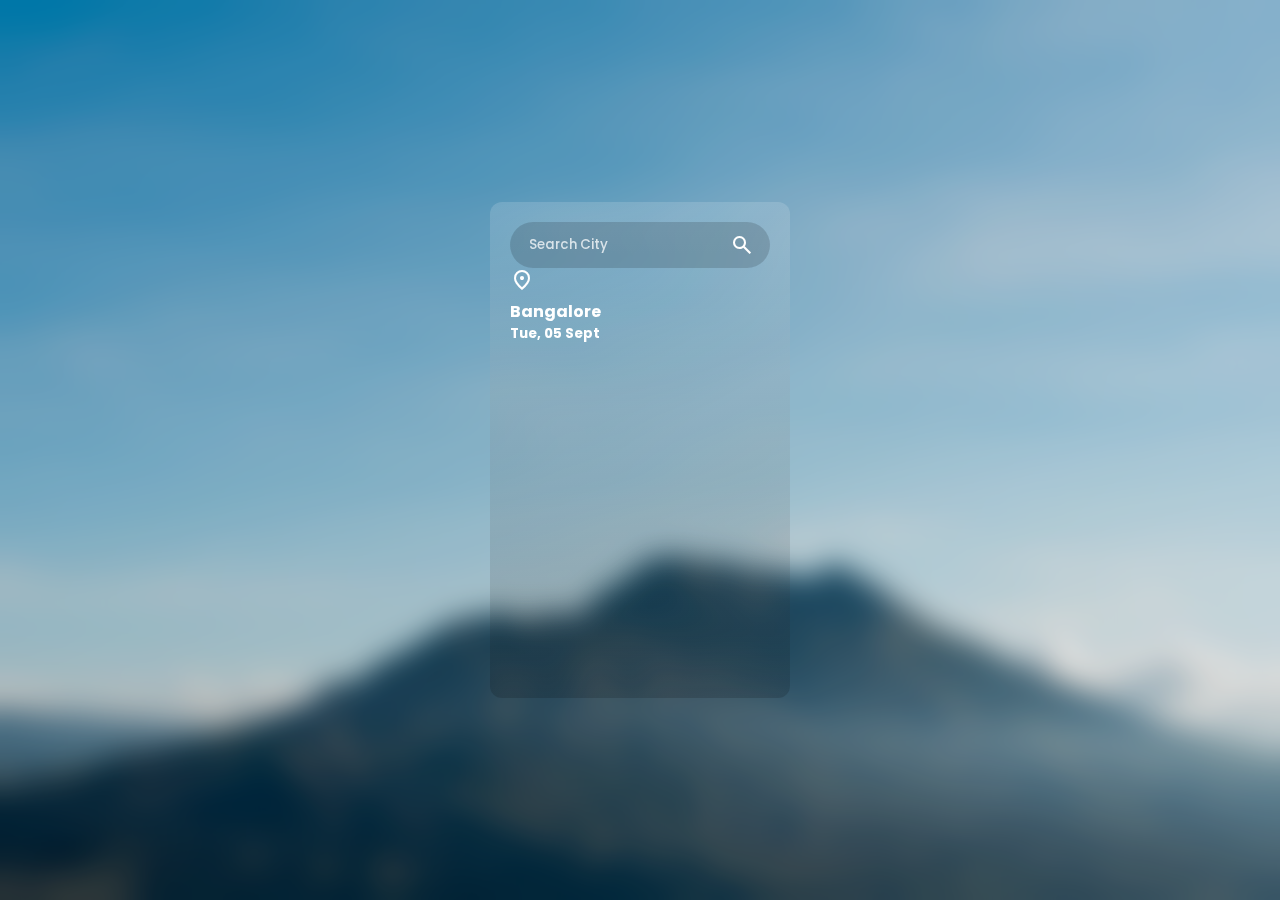
==== weather_app/index.html @ ac8e8164 "Add search box and styles" ====
<!DOCTYPE html>
<html lang="en">
  <head>
    <meta charset="UTF-8" />
    <meta name="viewport" content="width=device-width, initial-scale=1.0" />
    <title>Weather App</title>
    <link rel="stylesheet" href="styles.css" />
    <link
      rel="stylesheet"
      href="https://fonts.googleapis.com/css2?family=Material+Symbols+Outlined:opsz,wght,FILL,GRAD@24,400,0,0"
    />
  </head>
  <body>
    <main class="main-container">
      <header class="input-container">
        <input type="text" class="city-input" placeholder="Search City" />
        <button class="search-btn">
          <span class="material-symbols-outlined"> search </span>
        </button>
      </header>

      <section class="weather-info">
        <div class="location-date-container">
          <div class="location">
            <span class="material-symbols-outlined"> location_on </span>
            <h4 class="country-text">Bangalore</h4>
          </div>
          <h5 class="current-date-txt">Tue, 05 Sept</h5>
        </div>
      </section>
    </main>
  </body>
</html>
---- weather_app/styles.css ----
@import url("https://fonts.googleapis.com/css2?family=Poppins:ital,wght@0,100;0,200;0,300;0,400;0,500;0,600;0,700;0,800;0,900;1,100;1,200;1,300;1,400;1,500;1,600;1,700;1,800;1,900&display=swap");

* {
  margin: 0;
  padding: 0;
  box-sizing: border-box;
  font-family: "Poppins", sans-serif;
  color: white;
}

body {
  background: url("assets/bg.jpg");
  width: 100%;
  height: 100vh;
  background-size: cover;
  background-position: center;
  display: flex;
  align-items: center;
  justify-content: center;
}
body::before {
  content: "";
  position: absolute;
  width: 100%;
  height: 100dvh;
  background: rgb(0, 0, 0, 0.1);
  backdrop-filter: blur(15px);
}

.main-container {
  width: 300px;
  height: 496px;
  z-index: 1;
  background: linear-gradient(
    to top,
    rgb(0, 0, 0, 0.15),
    rgb(255, 255, 255, 0.15)
  );
  border-radius: 12px;
  backdrop-filter: 100px;
  padding: 20px;
}

/* INPUT CONTAINER */
.input-container {
  position: relative;
}

.city-input {
  width: 100%;
  padding: 10px 16px;
  border-radius: 99px;
  border: 3px solid transparent;
  background: rgb(0, 0, 0, 0.15);
  outline: none;
  font-weight: 500;
  transition: 0.25s border;
  padding-right: 45px;
}
.city-input:focus {
  border: 3px solid rgb(0, 0, 0, 0.15);
}
.city-input::placeholder {
  color: rgb(255, 255, 255, 0.75);
}

.search-btn {
  position: absolute;
  right: 16px;
  top: 50%;
  transform: translateY(-50%);
  background: none;
  display: flex;
  border: none;
  cursor: pointer;
}
/* END INPUT CONTAINER */
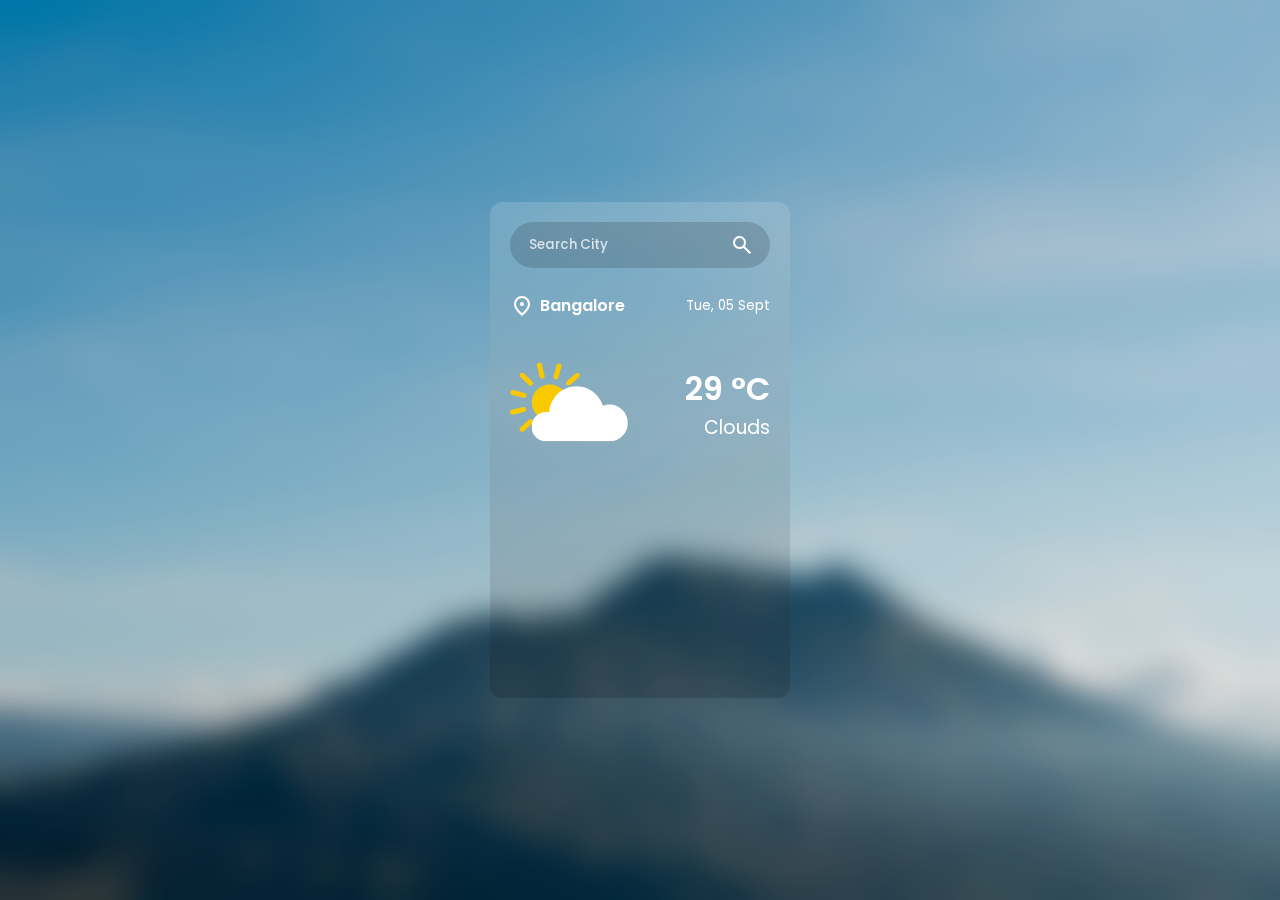
==== commit 6b87752f: "Add weather summary section" ====
--- a/weather_app/index.html
+++ b/weather_app/index.html
@@ -25,7 +25,15 @@
             <span class="material-symbols-outlined"> location_on </span>
             <h4 class="country-text">Bangalore</h4>
           </div>
-          <h5 class="current-date-txt">Tue, 05 Sept</h5>
+          <h5 class="current-date-txt regular-txt">Tue, 05 Sept</h5>
+        </div>
+
+        <div class="weather-summary-container">
+            <img src="assets/weather/clouds.svg" class="weather-summary-img">
+            <div class="weather-summary-info">
+                <h1 class="temp-txt">29 °C</h1>
+                <h3 class="condition-txt regular-txt">Clouds</h3>
+            </div>
         </div>
       </section>
     </main>
--- a/weather_app/styles.css
+++ b/weather_app/styles.css
@@ -6,6 +6,7 @@
   box-sizing: border-box;
   font-family: "Poppins", sans-serif;
   color: white;
+  font-weight: 600;
 }
 
 body {
@@ -27,6 +28,12 @@
   backdrop-filter: blur(15px);
 }
 
+/* UTILITIES */
+.regular-txt {
+  font-weight: 400;
+}
+/* END UTITLITIES */
+
 .main-container {
   width: 300px;
   height: 496px;
@@ -44,6 +51,7 @@
 /* INPUT CONTAINER */
 .input-container {
   position: relative;
+  margin-bottom: 25px;
 }
 
 .city-input {
@@ -75,3 +83,36 @@
   cursor: pointer;
 }
 /* END INPUT CONTAINER */
+
+/* SECTION: WEATHER INFO */
+.weather-info {
+  display: flex;
+  flex-direction: column;
+  gap: 25px;
+}
+
+.location-date-container {
+  display: flex;
+  justify-content: space-between;
+  align-items: center;
+}
+
+.location {
+  display: flex;
+  align-items: center;
+  gap: 6px;
+}
+
+.weather-summary-container {
+  display: flex;
+  justify-content: space-between;
+  align-items: center;
+}
+.weather-summary-img {
+  width: 120px;
+  height: 120px;
+}
+.weather-summary-info {
+  text-align: end;
+}
+/* END SECTION: WEATHER INFO */
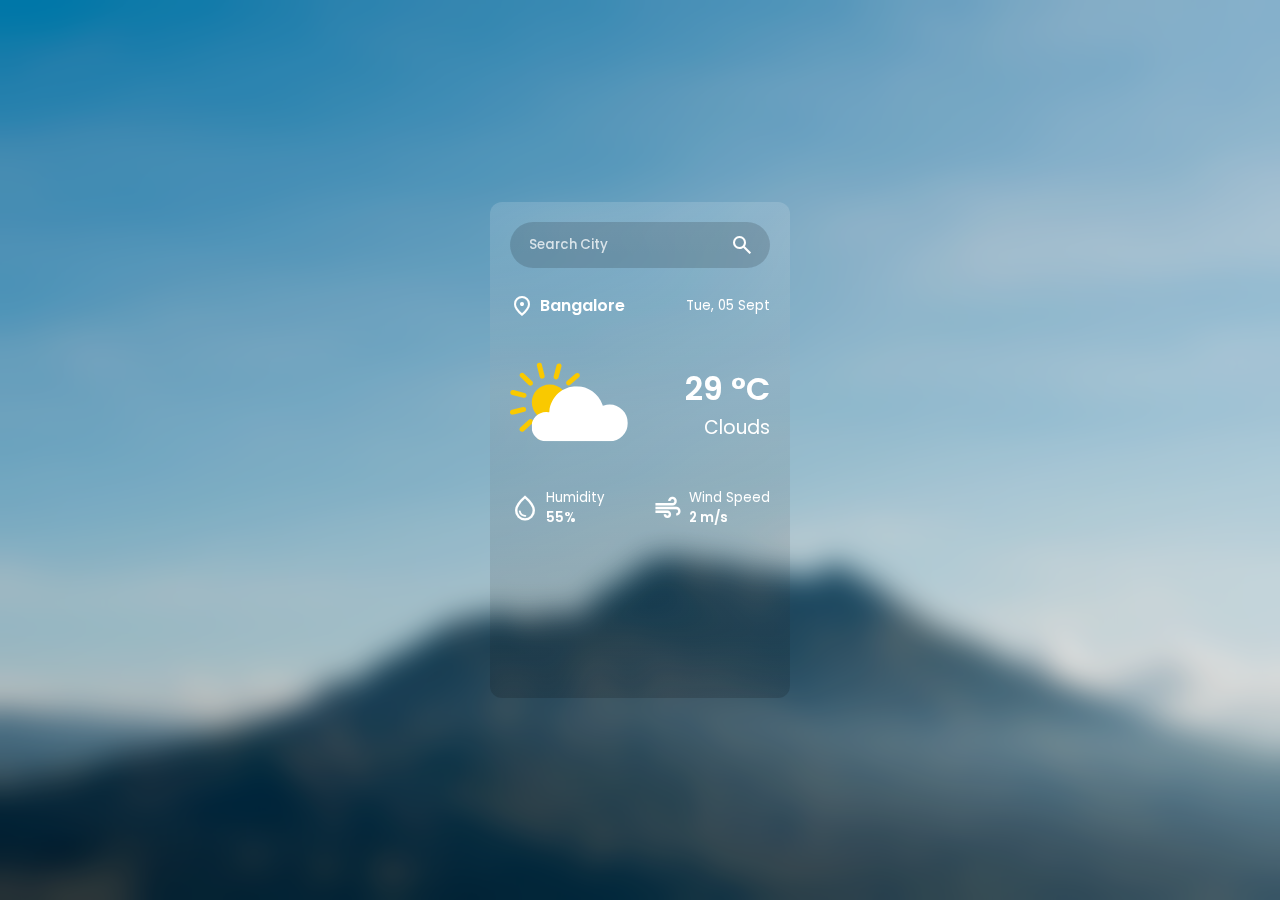
==== commit cd30a65e: "Add weather conditions div" ====
--- a/weather_app/index.html
+++ b/weather_app/index.html
@@ -29,11 +29,31 @@
         </div>
 
         <div class="weather-summary-container">
-            <img src="assets/weather/clouds.svg" class="weather-summary-img">
-            <div class="weather-summary-info">
-                <h1 class="temp-txt">29 °C</h1>
-                <h3 class="condition-txt regular-txt">Clouds</h3>
+          <img src="assets/weather/clouds.svg" class="weather-summary-img" />
+          <div class="weather-summary-info">
+            <h1 class="temp-txt">29 °C</h1>
+            <h3 class="condition-txt regular-txt">Clouds</h3>
+          </div>
+        </div>
+
+        <div class="weather-conditions-container">
+          <div class="condition-item">
+            <span class="material-symbols-outlined"> water_drop </span>
+            <div class="condition-info">
+              <h5 class="regular-txt">Humidity</h5>
+              <h5 class="humidity-value-txt">55%</h5>
             </div>
+          </div>
+          
+          <div class="condition-item">
+            <span class="material-symbols-outlined">
+              air
+              </span>
+            <div class="condition-info">
+              <h5 class="regular-txt">Wind Speed</h5>
+              <h5 class="humidity-value-txt">2 m/s</h5>
+            </div>
+          </div>
         </div>
       </section>
     </main>
--- a/weather_app/styles.css
+++ b/weather_app/styles.css
@@ -115,4 +115,17 @@
 .weather-summary-info {
   text-align: end;
 }
+
+.weather-conditions-container {
+  display: flex;
+  justify-content: space-between;
+}
+.condition-item {
+  display: flex;
+  align-items: center;
+  gap: 6px;
+}
+.condition-item span {
+  font-size: 30px;
+}
 /* END SECTION: WEATHER INFO */
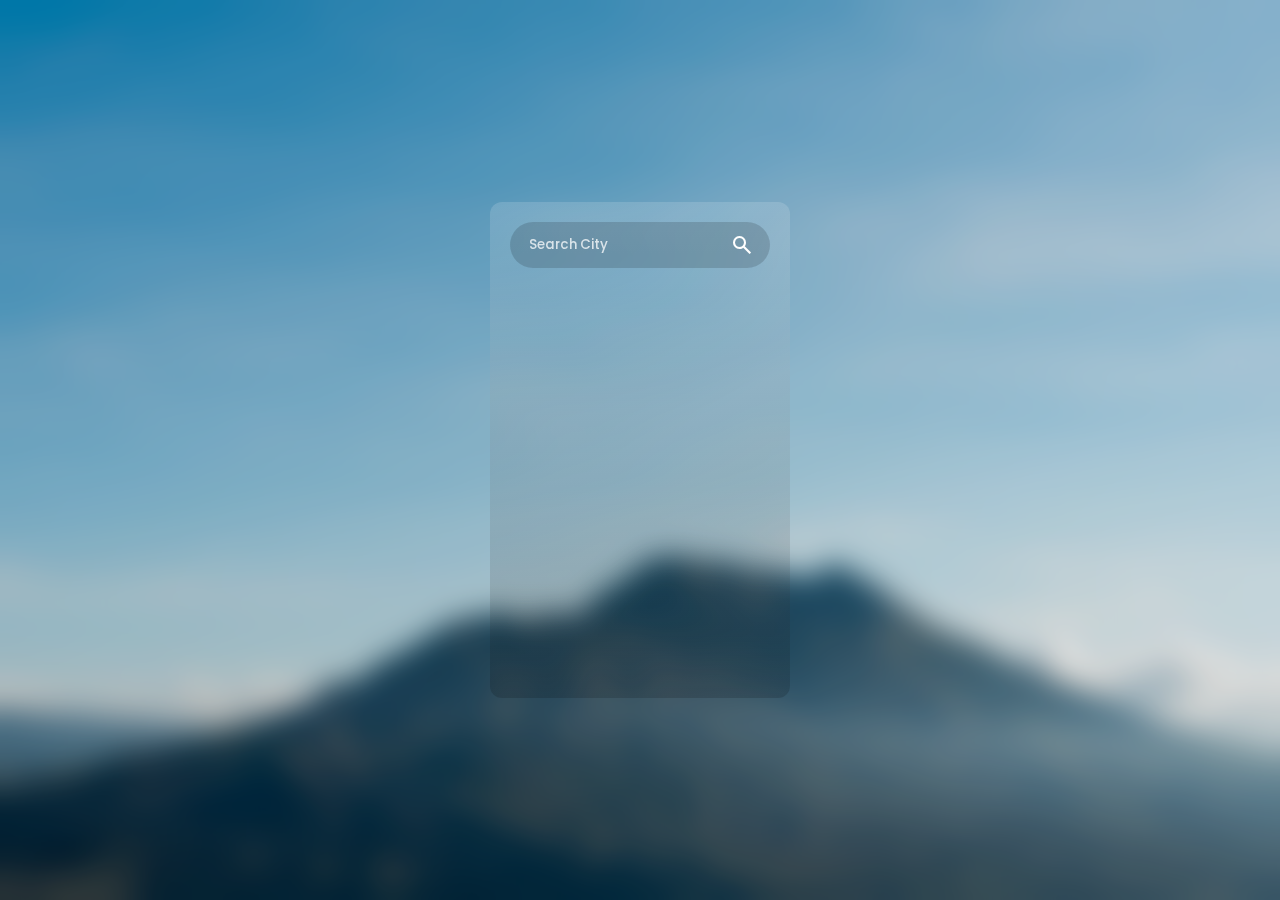
==== commit c928197f: "Add forecast section to weather info" ====
--- a/weather_app/index.html
+++ b/weather_app/index.html
@@ -19,7 +19,7 @@
         </button>
       </header>
 
-      <section class="weather-info">
+      <section class="weather-info" style="display: none">
         <div class="location-date-container">
           <div class="location">
             <span class="material-symbols-outlined"> location_on </span>
@@ -44,17 +44,50 @@
               <h5 class="humidity-value-txt">55%</h5>
             </div>
           </div>
-          
+
           <div class="condition-item">
-            <span class="material-symbols-outlined">
-              air
-              </span>
+            <span class="material-symbols-outlined"> air </span>
             <div class="condition-info">
               <h5 class="regular-txt">Wind Speed</h5>
               <h5 class="humidity-value-txt">2 m/s</h5>
             </div>
           </div>
         </div>
+
+        <div class="forecast-items-container">
+          <div class="forecast-item">
+            <h5 class="forecast-item-date regular-txt">06 Nov</h5>
+            <img
+              src="assets/weather/thunderstorm.svg"
+              class="forecast-item-img"
+            />
+            <h5 class="forecast-item-temp">29 °C</h5>
+          </div>
+          <div class="forecast-item">
+            <h5 class="forecast-item-date regular-txt">06 Nov</h5>
+            <img
+              src="assets/weather/thunderstorm.svg"
+              class="forecast-item-img"
+            />
+            <h5 class="forecast-item-temp">29 °C</h5>
+          </div>
+          <div class="forecast-item">
+            <h5 class="forecast-item-date regular-txt">06 Nov</h5>
+            <img
+              src="assets/weather/thunderstorm.svg"
+              class="forecast-item-img"
+            />
+            <h5 class="forecast-item-temp">29 °C</h5>
+          </div>
+          <div class="forecast-item">
+            <h5 class="forecast-item-date regular-txt">06 Nov</h5>
+            <img
+              src="assets/weather/thunderstorm.svg"
+              class="forecast-item-img"
+            />
+            <h5 class="forecast-item-temp">29 °C</h5>
+          </div>
+        </div>
       </section>
     </main>
   </body>
--- a/weather_app/styles.css
+++ b/weather_app/styles.css
@@ -128,4 +128,46 @@
 .condition-item span {
   font-size: 30px;
 }
+
+.forecast-items-container {
+  display: flex;
+  gap: 15px;
+  overflow: scroll;
+  padding-bottom: 12px;
+}
+.forecast-items-container::-webkit-scrollbar-corner {
+  height: 0;
+  width: 0;
+}
+.forecast-items-container::-webkit-scrollbar {
+  height: 8px;
+  width: 0;
+}
+.forecast-items-container::-webkit-scrollbar-track {
+  background: rgb(0, 0, 0, 0.1);
+  border-radius: 99px;
+}
+.forecast-items-container::-webkit-scrollbar-thumb {
+  background: rgb(0, 0, 0, 0.15);
+  border-radius: 99px;
+}
+
+.forecast-item {
+  min-width: 70px;
+  background: rgb(255, 255, 255, 0.1);
+  display: flex;
+  flex-direction: column;
+  gap: 6px;
+  padding: 10px;
+  align-items: center;
+  border-radius: 12px;
+  transition: 0.3s background;
+}
+.forecast-item:hover {
+  background: rgb(255, 255, 255, 0.15);
+}
+.forecast-item-img {
+  width: 35px;
+  height: 35px;
+}
 /* END SECTION: WEATHER INFO */
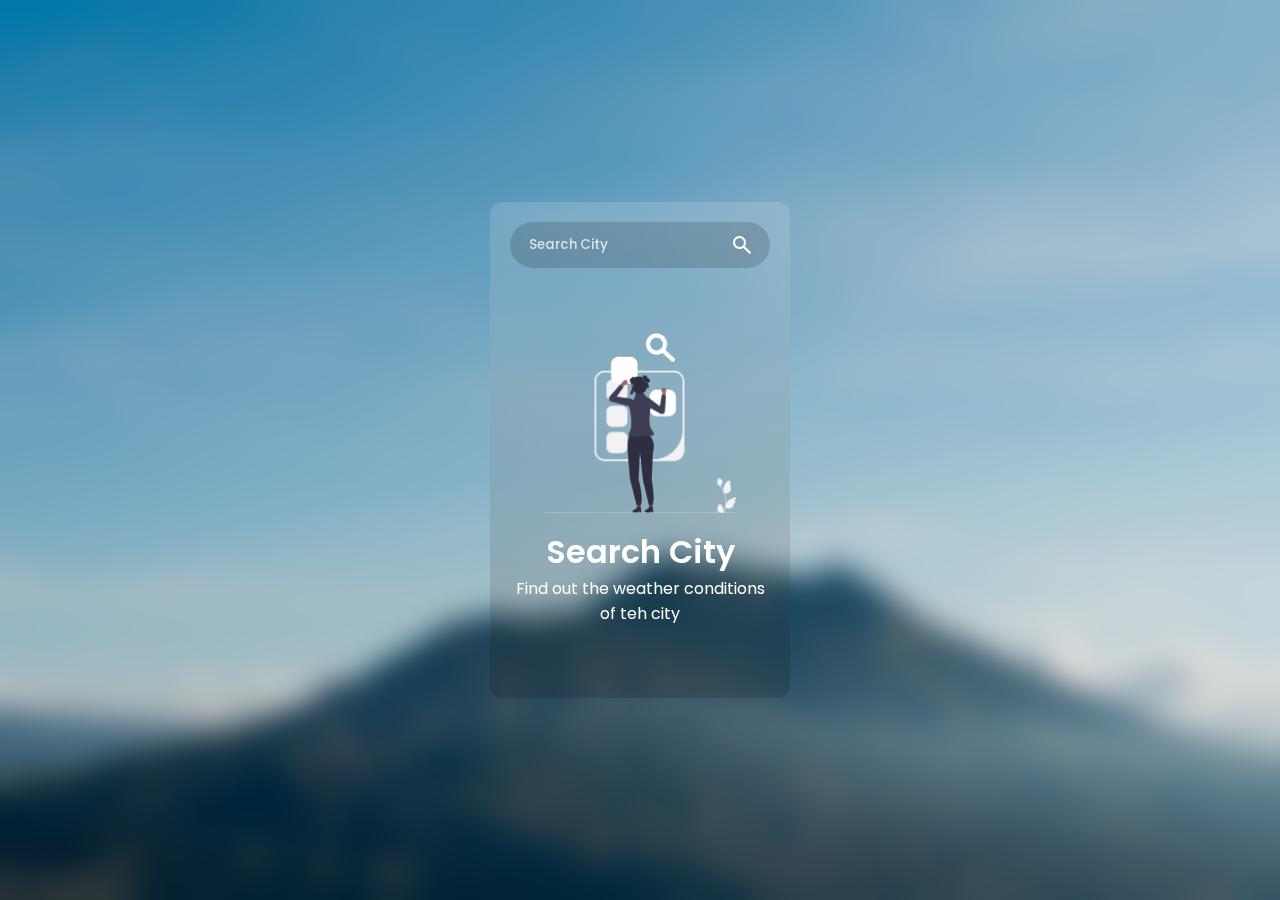
==== commit 9baa3b1b: "Add search city and not found section" ====
--- a/weather_app/index.html
+++ b/weather_app/index.html
@@ -89,6 +89,22 @@
           </div>
         </div>
       </section>
+
+      <section class="search-city section-message">
+        <img src="assets/message/search-city.png">
+         <div>
+          <h1>Search City</h1>
+          <h4 class="regular-txt">Find out the weather conditions of teh city</h4>
+         </div>
+      </section>
+      
+      <section class="not-found section-message" style="display: none;">
+        <img src="assets/message/not-found.png">
+         <div>
+          <h1>Search City</h1>
+          <h4 class="regular-txt">Find out the weather conditions of teh city</h4>
+         </div>
+      </section>
     </main>
   </body>
 </html>
--- a/weather_app/styles.css
+++ b/weather_app/styles.css
@@ -171,3 +171,18 @@
   height: 35px;
 }
 /* END SECTION: WEATHER INFO */
+
+/* SECTION: MESSAGE */
+.section-message {
+  display: flex;
+  flex-direction: column;
+  align-items: center;
+  text-align: center;
+  gap: 15px;
+  margin-top: 25%;
+}
+.section-message img {
+  height: 180px;
+  width: fit-content;
+}
+/* END SECTION: MESSAGE */
